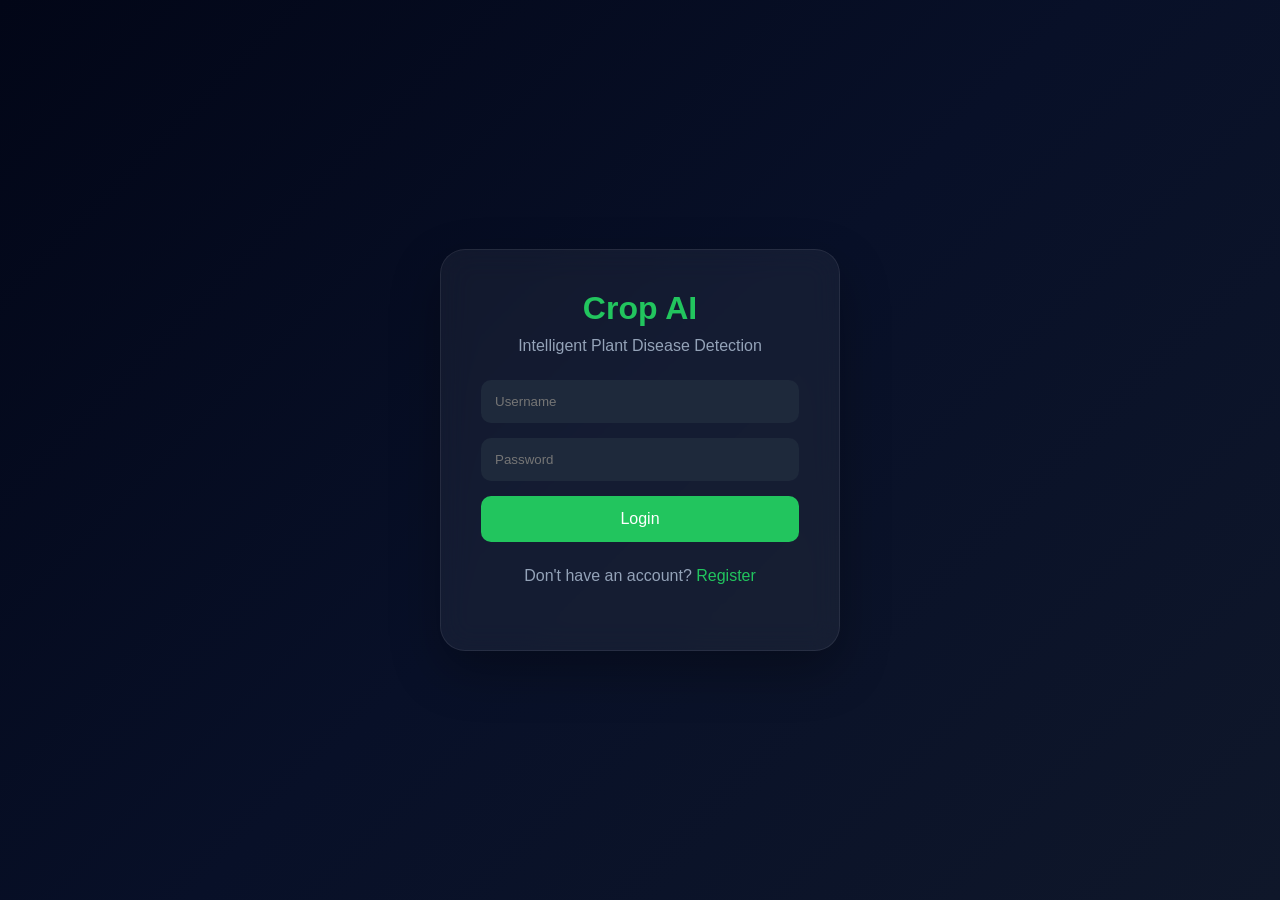
==== Frontend/index.html @ eb5aff6d "full stack" ====
<!DOCTYPE html>
<html lang="en">

<head>

    <meta charset="UTF-8">

    <meta name="viewport"
          content="width=device-width, initial-scale=1.0">

    <title>AI Crop Health Monitor</title>

    <link rel="stylesheet" href="./style.css">

</head>



<body>

    <div class="app">

        <div class="sidebar">

            <h2>Crop AI</h2>

            <button id="dashboardBtn">
                Dashboard
            </button>

            <button id="predictPageBtn">
                Predict
            </button>

            <button id="historyBtn">
                History
            </button>

            <button id="logoutBtn">
                Logout
            </button>

        </div>

        <div class="main-content">

    <h1>
        AI Crop Disease Detection
    </h1>

    <div class="stats-container">

        <div class="card">

            <h3>
                Total Predictions
            </h3>

            <p id="totalPredictions">
                0
            </p>

        </div>

        <div class="card">

            <h3>
                Healthy
            </h3>

            <p id="healthyCount">
                0
            </p>

        </div>

        <div class="card">

            <h3>
                Diseased
            </h3>

            <p id="diseasedCount">
                0
            </p>

        </div>

    </div>
            <div id="dropArea">

                <p>
                    Drag & Drop Images Here
                </p>

                <span>or</span>

                <button type="button" id="browseBtn">
                    Browse Images
                </button>

                <input
                    type="file"
                    id="imageInput"
                    multiple
                    hidden
                >

            </div>

            <div id="previewContainer"></div>

            <button type="button" id="predictBtn">
                Predict Diseases
            </button>
            <div id = "predictionStatus"></div>

            <div id="resultSection">

    <h2>
        Prediction Result
    </h2>

    <div id="result">

    </div>

</div>
            <div id = "historySection">
                <h2>Prediction History</h2>
                <div id = "historyContainer">
                </div>
            </div>

        </div>

    </div>

    <script src="./script.js"></script>

</body>

</html>
---- Frontend/style.css ----
*{
    margin: 0;
    padding: 0;
    box-sizing: border-box;
}

body{
    font-family: Arial, sans-serif;
    background: #0f172a;
    color: white;
}

.app{
    display: flex;
    min-height: 100vh;
}

.sidebar{
    width: 220px;
    background: #111827;
    padding: 30px;

    display: flex;
    flex-direction: column;
    gap: 20px;

    border-right: 1px solid #1f2937;
}

.sidebar h2{
    color: #22c55e;
}

.sidebar button{
    padding: 12px;
    border: none;
    border-radius: 8px;

    background: #1f2937;
    color: white;

    cursor: pointer;

    transition: 0.3s;
}

.sidebar button:hover{
    background: #22c55e;
}
.main-content{
    flex: 1;

    padding: 40px;

    display: flex;
    flex-direction: column;

    gap: 25px;
}

.main-content h1{
    margin-bottom: 30px;
}

#dropArea{
    border: 2px dashed #22c55e;

    padding: 35px;

    border-radius: 15px;

    text-align: center;

    background: #111827;

    transition: 0.3s;
}

#dropArea.dragover{
    background: #1e293b;
}

#dropArea p{
    font-size: 20px;
    margin-bottom: 10px;
}

#dropArea span{
    display: block;
    margin-bottom: 10px;
}

#browseBtn{
    padding: 12px 20px;

    background: #22c55e;

    border: none;

    border-radius: 8px;

    color: white;

    cursor: pointer;
}

#predictBtn{
    margin-top: 30px;

    padding: 14px 25px;

    background: #22c55e;

    border: none;

    border-radius: 8px;

    color: white;

    cursor: pointer;
}

#previewContainer{
    margin-top: 30px;

    display: grid;

    grid-template-columns: repeat(auto-fill, minmax(200px, 1fr));

    gap: 20px;
}

.preview-card{
    background:
        rgba(
            255,
            255,
            255,
            0.04
        );

    backdrop-filter:
        blur(12px);

    border-radius: 20px;

    overflow: hidden;

    padding: 18px;

    border:
        1px solid rgba(
            255,
            255,
            255,
            0.08
        );

    transition: 0.3s;
}

.preview-card:hover{
    transform:
        translateY(-5px);

    border-color:
        #22c55e;
}

.preview-card img{
    width: 100%;
    height: 200px;

    object-fit: cover;

    border-radius: 10px;
}

.result-text{
    margin-top: 10px;

    line-height: 1.6;
}
.stats-container{
    display: grid;

    grid-template-columns:
        repeat(3, 1fr);

    gap: 20px;

    margin-bottom: 10px;
}

.card{
    background: rgba(
        255,
        255,
        255,
        0.05
    );

    backdrop-filter: blur(12px);

    border: 1px solid rgba(
        255,
        255,
        255,
        0.08
    );

    border-radius: 18px;

    padding: 25px;

    transition: 0.3s;
}

.card:hover{
    transform:
        translateY(-5px);

    border-color:
        #22c55e;
}

.card h3{
    color: #94a3b8;

    margin-bottom: 15px;

    font-size: 14px;

    text-transform: uppercase;

    letter-spacing: 1px;
}

.card p{
    font-size: 36px;

    font-weight: bold;

    color: #22c55e;
}
.main-content h1{
    font-size: 48px;

    font-weight: 700;

    margin-bottom: 10px;
}
body{
    background:
        linear-gradient(
            135deg,
            #020617,
            #081028,
            #0f172a
        );
}
#resultSection{
    margin-top: 30px;
}

#result{
    margin-top: 15px;
}

.result-card{
    background: rgba(
        255,
        255,
        255,
        0.05
    );

    border: 1px solid rgba(
        255,
        255,
        255,
        0.08
    );

    border-radius: 20px;

    padding: 25px;

    backdrop-filter: blur(12px);

    animation:
        fadeIn 0.5s ease;
}

.result-card h3{
    color: #22c55e;

    margin-bottom: 15px;
}

.result-card p{
    margin-bottom: 10px;

    color: #e2e8f0;
}

@keyframes fadeIn{

    from{
        opacity: 0;
        transform:
            translateY(20px);
    }

    to{
        opacity: 1;
        transform:
            translateY(0);
    }
}
.prediction-result{
    margin-top: 15px;
}

.prediction-result h3{
    color: #22c55e;

    margin-bottom: 15px;

    font-size: 18px;
}

.prediction-result p{
    margin-bottom: 10px;

    color: #e2e8f0;
}

.message-box{
    margin-top: 15px;

    background: rgba(
        34,
        197,
        94,
        0.15
    );

    border-left: 4px solid #22c55e;

    padding: 12px;

    border-radius: 10px;

    color: #d1fae5;

    line-height: 1.5;
}
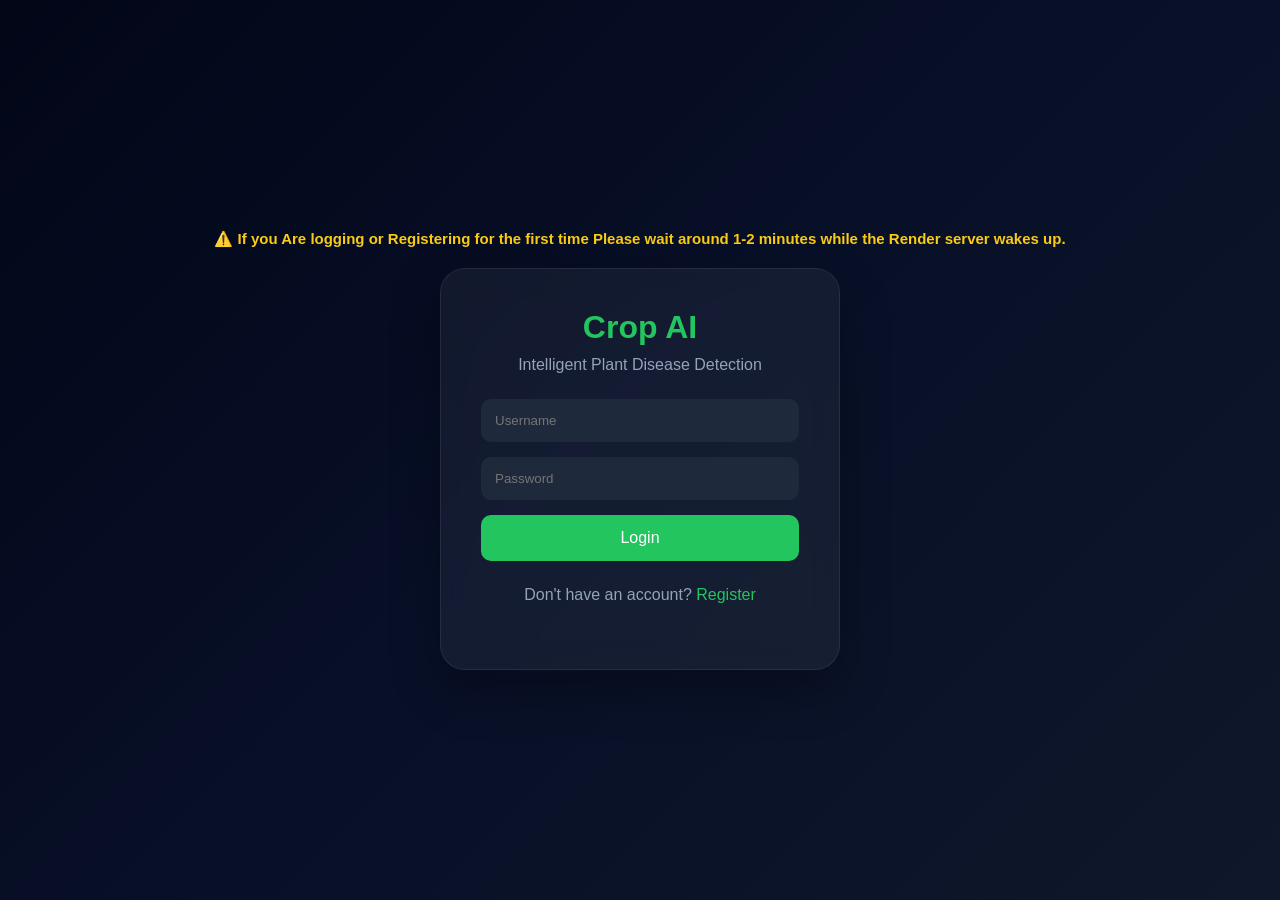
==== commit 3eb40990: "limitations-warnings" ====
--- a/Frontend/index.html
+++ b/Frontend/index.html
@@ -87,6 +87,18 @@
         </div>
 
     </div>
+    <div class="notice-card">
+    <h3>📢 Important Information</h3>
+
+    <p>
+        This model currently supports Apple, Tomato, Potato, and Bell Pepper
+        leaf disease detection only. The current version was trained on a
+        limited dataset, so prediction accuracy may vary. A new model is
+        currently being trained on a larger dataset to improve performance.
+    </p>
+</div>
+
+<div id="dropArea">
             <div id="dropArea">
 
                 <p>
--- a/Frontend/style.css
+++ b/Frontend/style.css
@@ -359,4 +359,33 @@
 
 
 
-
+.notice-card{
+
+    margin:25px 0;
+
+    padding:18px 22px;
+
+    border-radius:16px;
+
+    background:rgba(255,255,255,0.04);
+
+    border:1px solid rgba(250,204,21,0.25);
+
+    border-left:4px solid #facc15;
+
+    color:#cbd5e1;
+}
+
+.notice-card h3{
+
+    color:#facc15;
+
+    margin-bottom:10px;
+}
+
+.notice-card p{
+
+    font-size:14px;
+
+    line-height:1.6;
+}
